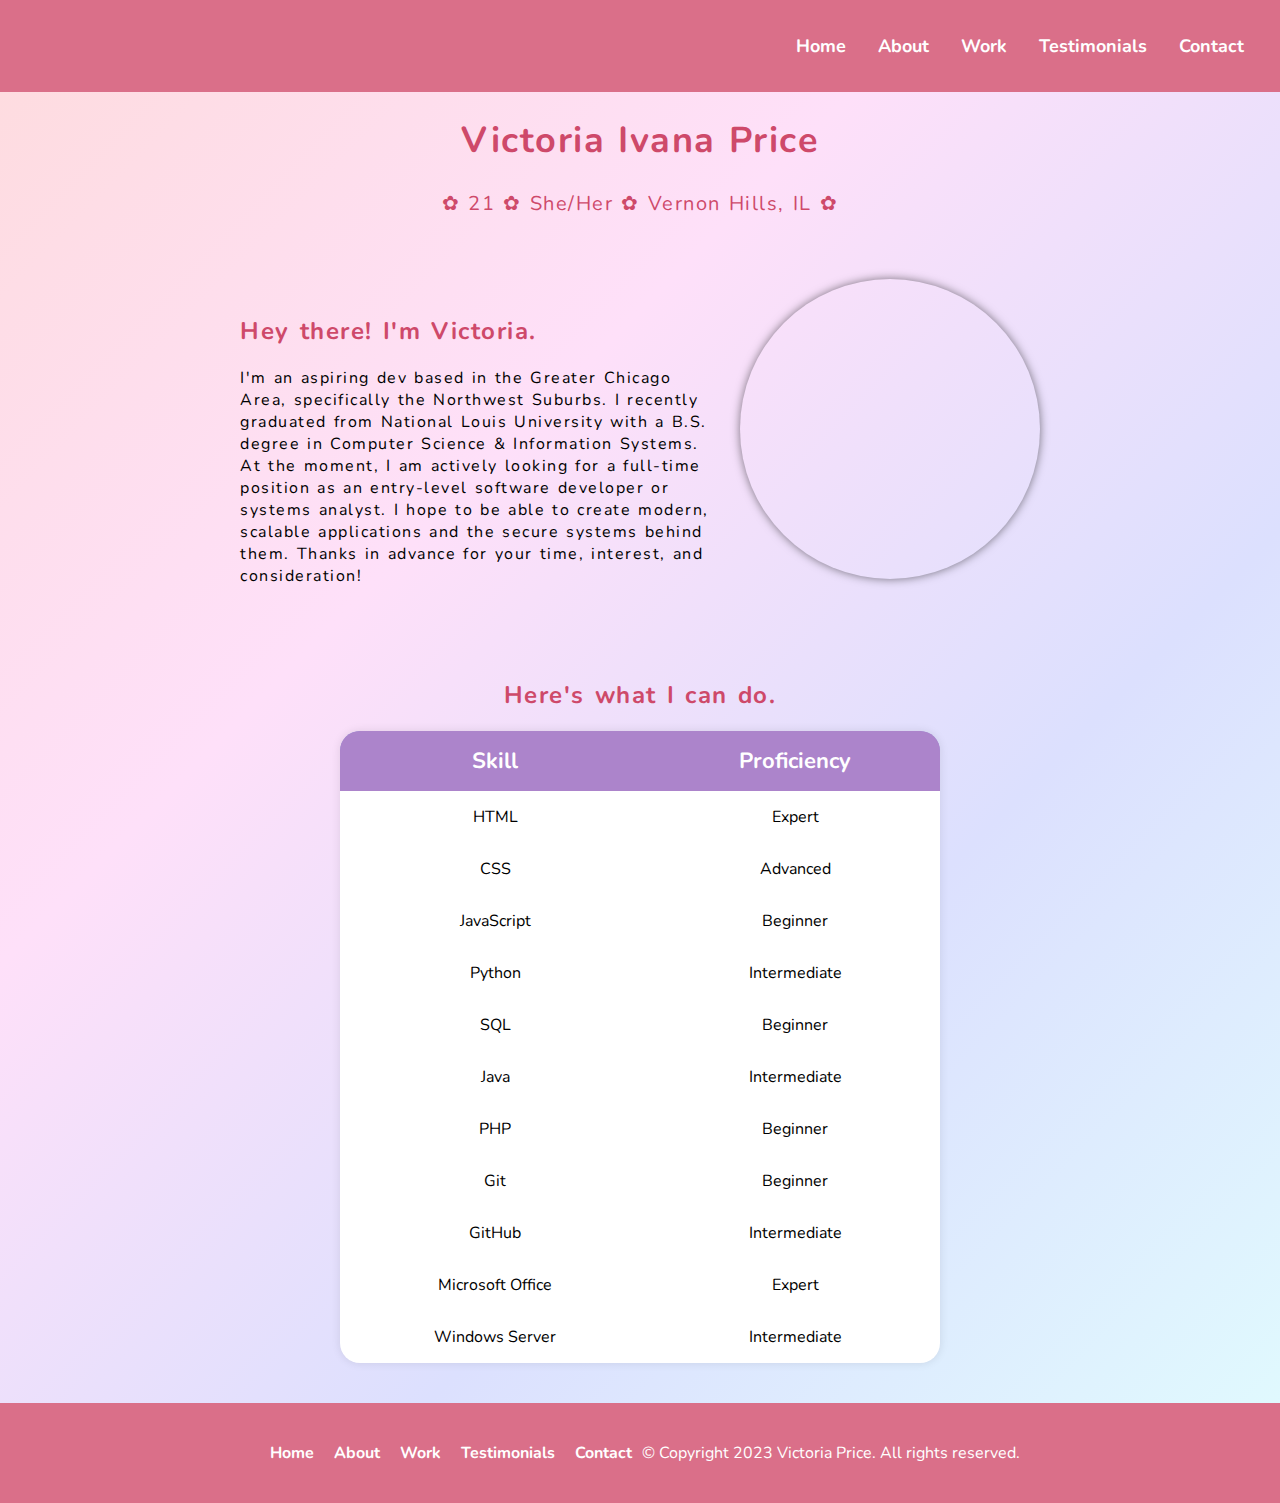
==== index.html @ c2fe1c33 "Trying new things" ====
<!DOCTYPE html>
<html lang="en">
  <head>
    <meta charset="UTF-8" />
    <meta name="viewport" content="width=device-width, initial-scale=1.0" />
    <meta
      name="description"
      content="Victoria Ivana Price's Professional Portfolio"
    />
    <meta
      name="keywords"
      content="Victoria Price, VIP, Portfolio, Software Developer"
    />
    <title>Victoria Price</title>
    <link rel="stylesheet" href="styles.css" />
    <link
      href="https://fonts.googleapis.com/css?family=Nunito&display=swap"
      rel="stylesheet"
    />
  </head>

  <body>
    <nav>
      <ul>
        <li><a href="contact.html">Contact</a></li>
        <li><a href="testimonials.html">Testimonials</a></li>
        <li><a href="work.html">Work</a></li>
        <li><a href="about.html">About</a></li>
        <li><a href="index.html">Home</a></li>
      </ul>
    </nav>

    <div class="main-content">
      <div class="about-me">
        <h1>Victoria Ivana Price</h1>
        <p>✿ 21 ✿ She/Her ✿ Vernon Hills, IL ✿</p>
      </div>

      <div class="profile-container">
        <div class="profile-text">
          <h2>Hey there! I'm Victoria.</h2>
          <p>
            I'm an aspiring dev based in the Greater Chicago Area, specifically
            the Northwest Suburbs. I recently graduated from National Louis
            University with a B.S. degree in Computer Science & Information
            Systems. At the moment, I am actively looking for a full-time
            position as an entry-level software developer or systems analyst. I
            hope to be able to create modern, scalable applications and the
            secure systems behind them. Thanks in advance for your time,
            interest, and consideration!
          </p>
        </div>
        <div class="profile-photo"></div>
      </div>

      <div class="skills">
        <h2>Here's what I can do.</h2>
        <table>
          <thead>
            <tr class="labels">
              <th>Skill</th>
              <th>Proficiency</th>
            </tr>
          </thead>
          <tbody>
            <tr>
              <td>HTML</td>
              <td>Expert</td>
            </tr>
            <tr>
              <td>CSS</td>
              <td>Advanced</td>
            </tr>
            <tr>
              <td>JavaScript</td>
              <td>Beginner</td>
            </tr>
            <tr>
              <td>Python</td>
              <td>Intermediate</td>
            </tr>
            <tr>
              <td>SQL</td>
              <td>Beginner</td>
            </tr>
            <tr>
              <td>Java</td>
              <td>Intermediate</td>
            </tr>
            <tr>
              <td>PHP</td>
              <td>Beginner</td>
            </tr>
            <tr>
              <td>Git</td>
              <td>Beginner</td>
            </tr>
            <tr>
              <td>GitHub</td>
              <td>Intermediate</td>
            </tr>
            <tr>
              <td>Microsoft Office</td>
              <td>Expert</td>
            </tr>
            <tr>
              <td>Windows Server</td>
              <td>Intermediate</td>
            </tr>
          </tbody>
        </table>
      </div>
    </div>

    <footer>
      <ul>
        <li><a href="index.html">Home</a></li>
        <li><a href="about.html">About</a></li>
        <li><a href="work.html">Work</a></li>
        <li><a href="testimonials.html">Testimonials</a></li>
        <li><a href="contact.html">Contact</a></li>
      </ul>

      <div class="copyright">
        <p>&copy; Copyright 2023 Victoria Price. All rights reserved.</p>
      </div>
    </footer>
  </body>
</html>
---- styles.css ----
@import url(https://fonts.googleapis.com/css?family=Nunito);

nav {
  background-color: rgb(218, 111, 137);
  padding: 20px;
}

nav ul {
  list-style-type: none;
  margin: 0;
  padding: 0;
  overflow: hidden;
}

nav li {
  float: right;
}

nav li a {
  display: block;
  color: white;
  text-align: center;
  font-weight: bold;
  font-size: 18px;
  padding: 14px 16px;
  text-decoration: none;
}

nav li a:hover {
  background-color: #ff94a6;
  border-radius: 15px;
}

body {
  font-family: "Nunito", sans-serif;
  margin: 0;
}

.main-content {
  display: flex;
  flex-direction: column;
  justify-content: center;
  align-items: center;
  min-height: calc(100vh - 70px - 100px);
  background: linear-gradient(
    to bottom right,
    #fedce0,
    #fee0f9,
    #dce0fe,
    #e0f9fe
  );
}

.about-me {
  max-width: 800px;
  text-align: center;
  margin-bottom: 40px;
}

.about-me h1 {
  font-size: 36px;
  font-weight: bold;
  color: rgb(206, 73, 106);
}

.about-me p {
  font-size: 20px;
  color: rgb(206, 73, 106);
  line-height: 1.5;
}

.profile-photo {
  width: 300px;
  height: 300px;
  /* background-image: url("images/vip_photo.png"); */
  background-image: url("images/vip_sketch.png");
  background-position: center;
  background-size: cover;
  border-radius: 50%;
  box-shadow: 0 0 10px rgba(0, 0, 0, 0.5);
  margin-bottom: 40px;
}

.profile-container {
  display: flex;
  justify-content: center;
  align-items: center;
  max-width: 800px;
}

.profile-text {
  flex: 1;
  margin-right: 20px;
}

footer {
  background-color: rgb(218, 111, 137);
  color: white;
  display: flex;
  justify-content: center;
  align-items: center;
  height: 100px;
  width: 100%;
}

footer ul {
  list-style-type: none;
  margin: 0;
  padding: 0;
  display: flex;
}

footer li {
  margin: 0 10px;
}

footer li a {
  color: white;
  text-decoration: none;
  font-weight: bold;
}

.contact-head {
  color: rgb(243, 124, 144);
}

form {
  display: flex;
  flex-direction: column;
  align-items: flex-start;
  max-width: 500px;
  margin: 0 auto;
}

label {
  margin-bottom: 10px;
  font-size: 18px;
}

input,
textarea {
  font-size: 16px;
  margin-bottom: 20px;
  box-sizing: border-box;
  width: 100%;
  max-width: 100%;
  padding: 10px;
  border-radius: 5px;
  border: 1px solid #ccc;
}

textarea {
  resize: vertical;
  min-height: 300px;
  height: 300px;
  width: 500px;
}

button[type="submit"] {
  background-color: #ff69b4;
  color: white;
  border: none;
  padding: 10px 20px;
  margin-bottom: 40px;
  font-size: 16px;
  border-radius: 4px;
  cursor: pointer;
}

button[type="submit"]:hover {
  background-color: #ff2d7e;
}

iframe {
  border: none;
  min-width: 600px;
  max-width: 900px;
  height: 2225px;
  margin-bottom: 100px;
}

.about-container {
  margin: 20px 0;
  background: #ddd;
  width: 100px;
}

.about-head {
  text-align: center;
  color: rgb(206, 73, 106);
}

.about-text {
  display: flex;
  flex: 1;
  margin: 20px;
  padding: 20px;
  text-align: left;
}

.about-text p {
  padding: 20px;
}

.candid-pic-container {
  display: flex;
  justify-content: center;
  align-items: center;
}

.candid-pic {
  width: 300px;
  height: 300px;
  margin: 10px;
  padding-top: 20px;
  display: flex;
  justify-content: center;
  align-items: center;
}

.candid-pic img {
  max-width: 100%;
  max-height: 100%;
}

::placeholder {
  color: #ccc;
  font-family: "Nunito", sans-serif;
}

.work-gallery {
  display: flex;
  flex-wrap: wrap;
  justify-content: space-around;
  background: linear-gradient(
    to bottom right,
    #fedce0,
    #fee0f9,
    #dce0fe,
    #e0f9fe
  );
  margin-top: 50px;
}

.work-item {
  width: 30%;
  padding: 30px;
  margin-bottom: 50px;
  background-color: #fdeaf5;
  text-align: center;
  box-shadow: 0px 2px 2px rgba(0, 0, 0, 0.3);
  min-height: calc(100vh - 70px - 100px);
  border-radius: 15px;
}

.work-item img {
  width: 100%;
  height: auto;
  margin-bottom: 20px;
}

.work-item h3 {
  margin-top: 0;
  font-size: 24px;
}

.work-item p {
  font-size: 16px;
  line-height: 1.5;
}

.project-button {
  display: inline-block;
  padding: 10px;
  font-size: 16px;
  border-radius: 5px;
  background-color: #f24f93;
  color: #fff;
  text-decoration: none;
  margin-top: 10px;
}

.testimonials-container {
  display: flex;
  flex-wrap: wrap;
  justify-content: center;
  align-items: center;
  margin: 50px 0;
}

.testimonial-item {
  width: 300px;
  margin: 20px;
  padding: 20px;
  border: 1px solid #ccc;
  border-radius: 15px;
  text-align: center;
  box-shadow: 0px 2px 2px rgba(0, 0, 0, 0.3);
  min-height: 400px;
  max-height: 400px;
  background-color: #fdeaf5;
}

.testimonial-item img {
  width: 100px;
  height: 100px;
  border-radius: 50%;
  object-fit: cover;
  margin: 20px;
}

.testimonial-item h3 {
  font-size: 24px;
  margin-bottom: 10px;
  color: #f24f93;
}

.testimonial-item p {
  font-size: 18px;
  line-height: 1.5;
  margin-bottom: 20px;
}

h1,
h2 {
  font-weight: bold;
  color: rgb(206, 73, 106);
  word-spacing: 1.5px;
  letter-spacing: 1.5px;
}

h3 {
  color: #f24f93;
  font-weight: bold;
  word-spacing: 1.5px;
  letter-spacing: 1.5px;
}

body p {
  letter-spacing: 1.5px;
  word-spacing: 1.5px;
}

.copyright p {
  letter-spacing: 0px;
  word-spacing: 0px;
}

.skills {
  padding: 40px;
  width: 100%;
  text-align: center;
}

.skills table {
  border-collapse: collapse;
  width: 100%;
  max-width: 600px;
  margin: auto;
  background-color: white;
  border-radius: 20px;
  overflow: hidden;
  box-shadow: 0px 0px 10px rgba(0, 0, 0, 0.1);
}

.labels {
  background-color: #938ed9;
  color: white;
  padding: 15px;
  font-size: 22px;
  text-align: center;
  font-weight: bold;
}

th,
td {
  padding: 15px;
  text-align: center;
}

th {
  background-color: #ac84cb;
  font-weight: bold;
}

.notice {
  background-color: #f24f93;
  color: white;
  padding: 20px;
  text-align: center;
  margin: 20px 0;
  border-radius: 15px;
  width: 50%;
  box-shadow: 0px 2px 2px rgba(0, 0, 0, 0.3);
}
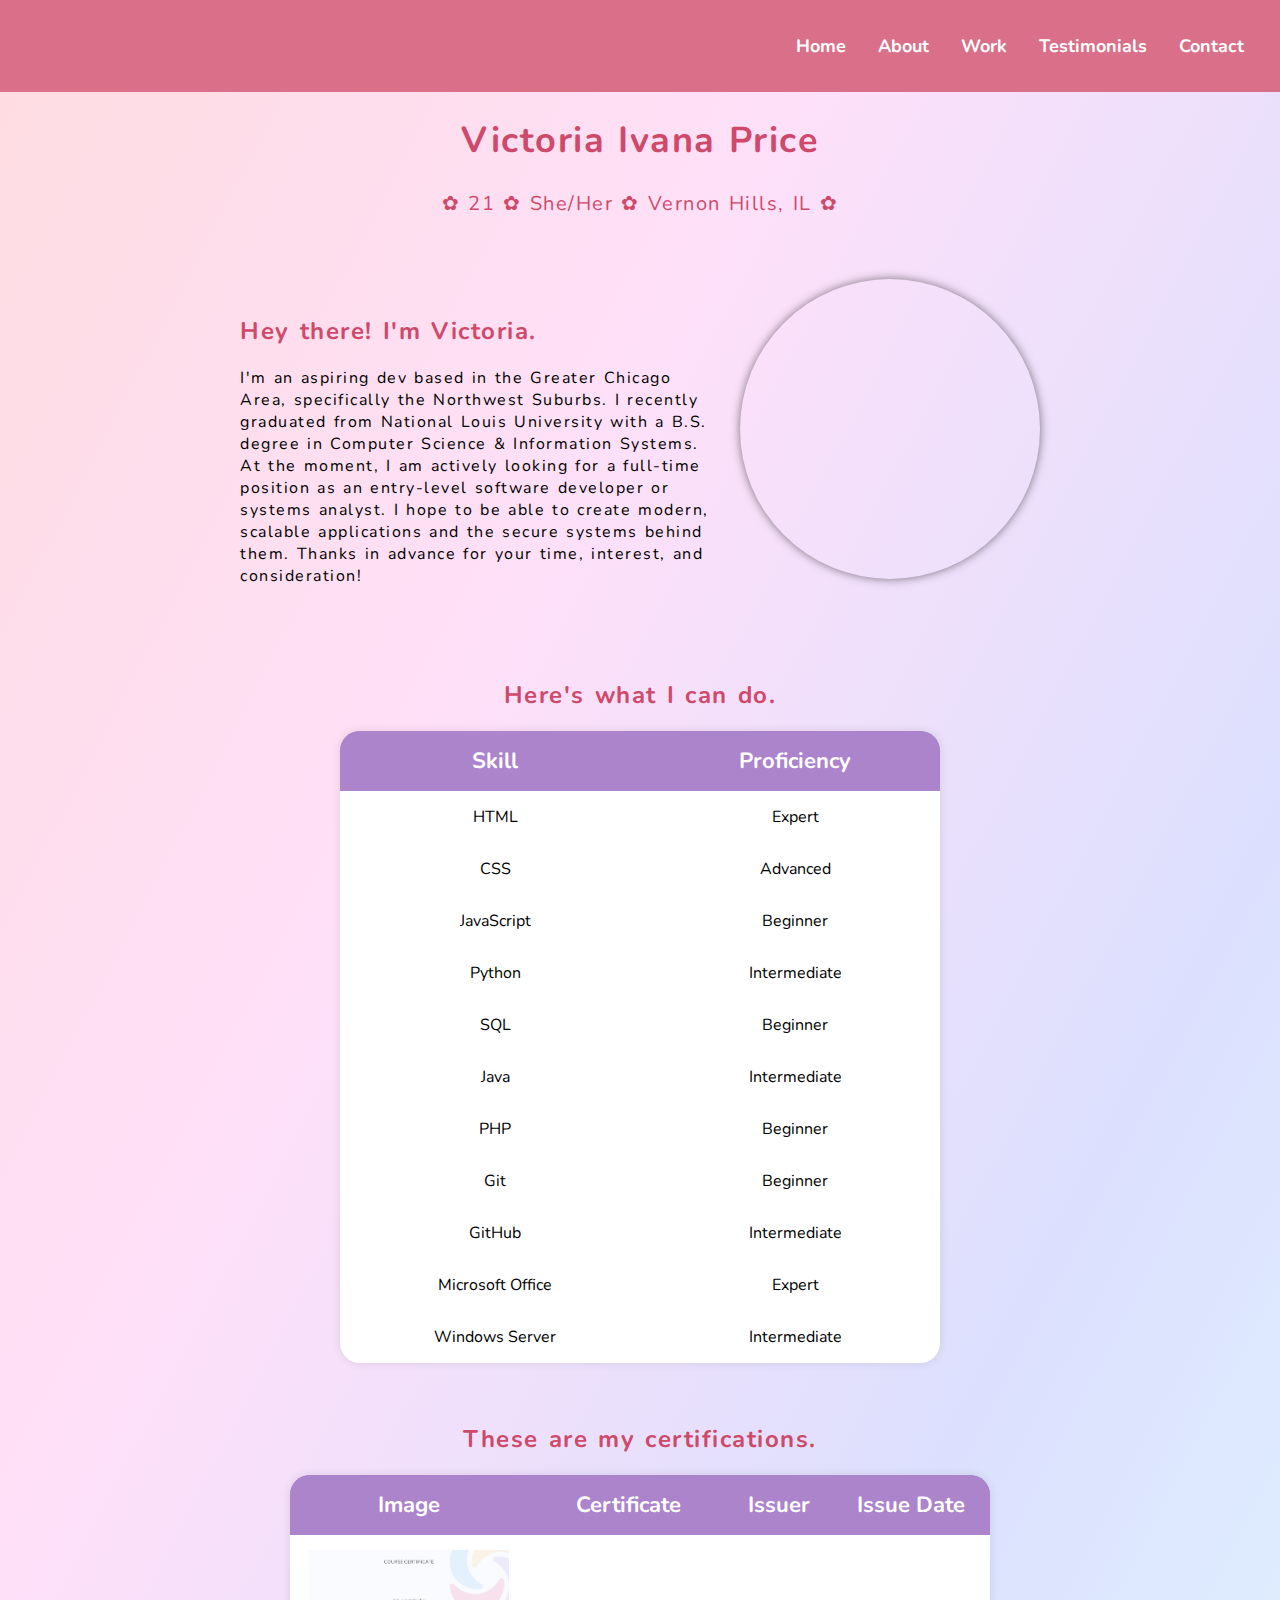
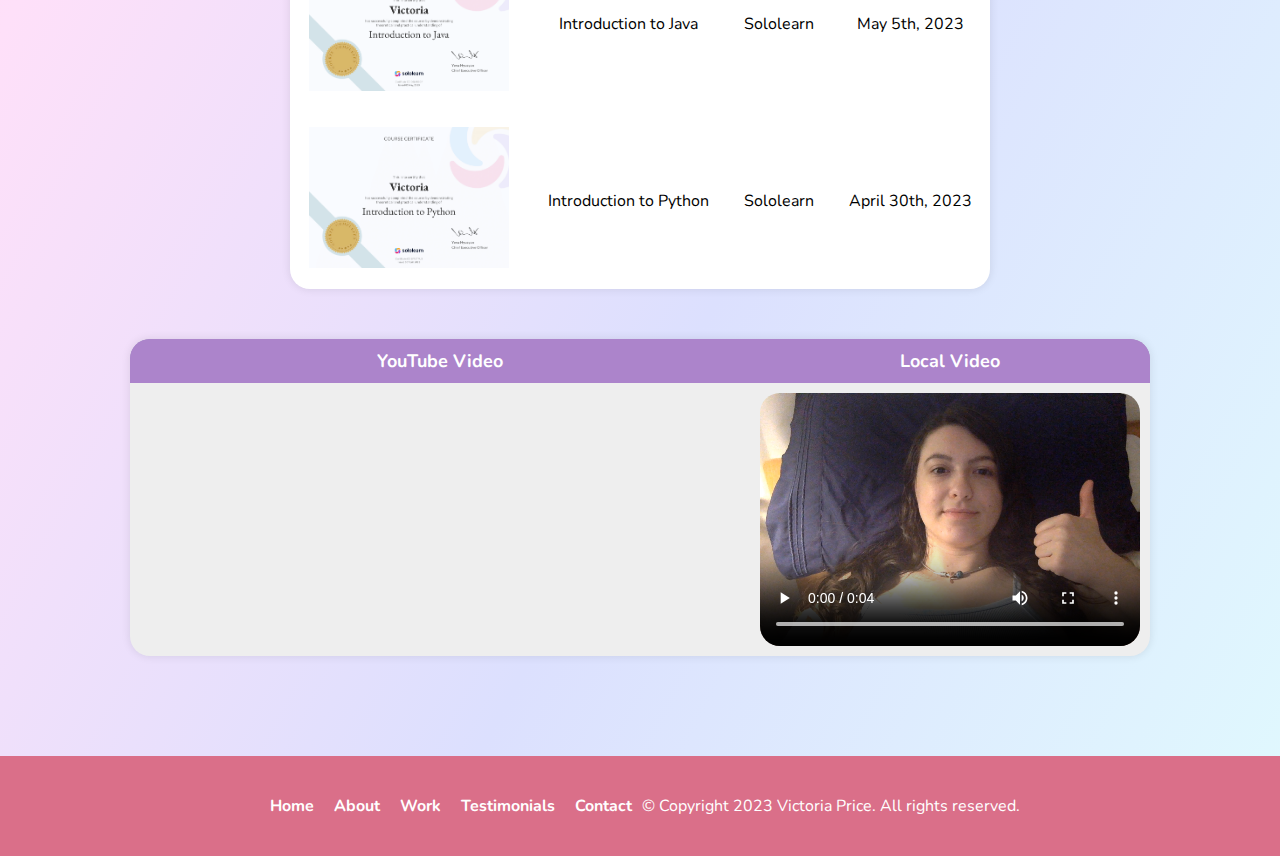
==== commit 07392998: "Added table with images" ====
--- a/index.html
+++ b/index.html
@@ -112,6 +112,64 @@
       </div>
     </div>
 
+    <div class="certs">
+      <h2>These are my certifications.</h2>
+      <table>
+        <thead>
+          <tr class="labels">
+            <th>Image</th>
+            <th>Certificate</th>
+            <th>Issuer</th>
+            <th>Issue Date</th>
+          </tr>
+        </thead>
+        <tbody>
+          <tr>
+            <td><img src="java-cert.png" width="200px" /></td>
+            <td>Introduction to Java</td>
+            <td>Sololearn</td>
+            <td>May 5th, 2023</td>
+          </tr>
+          <tr>
+            <td><img src="python-cert.png" width="200px" /></td>
+            <td>Introduction to Python</td>
+            <td>Sololearn</td>
+            <td>April 30th, 2023</td>
+          </tr>
+          <!-- <tr>
+            <td><img src="js-cert.png" width="200px" /></td>
+            <td>Introduction to JavaScript</td>
+            <td>Sololearn</td>
+            <td>Pending</td>
+          </tr> -->
+        </tbody>
+      </table>
+    </div>
+
+    <!-- I KNOW IT LOOKS SO UGLY RIGHT NOW -->
+    <table class="test-table">
+      <thead>
+        <tr>
+          <th id="head1">YouTube Video</th>
+          <th id="head2">Local Video</th>
+        </tr>
+      </thead>
+      <tbody>
+        <tr>
+          <td>
+            <div class="video-container">
+              <iframe src="https://www.youtube.com/embed/RuX3yvDcMqA"></iframe>
+            </div>
+          </td>
+          <td>
+            <div class="video-container">
+              <video src="testvideo.mov" controls></video>
+            </div>
+          </td>
+        </tr>
+      </tbody>
+    </table>
+
     <footer>
       <ul>
         <li><a href="index.html">Home</a></li>
--- a/styles.css
+++ b/styles.css
@@ -34,14 +34,6 @@
 body {
   font-family: "Nunito", sans-serif;
   margin: 0;
-}
-
-.main-content {
-  display: flex;
-  flex-direction: column;
-  justify-content: center;
-  align-items: center;
-  min-height: calc(100vh - 70px - 100px);
   background: linear-gradient(
     to bottom right,
     #fedce0,
@@ -49,6 +41,14 @@
     #dce0fe,
     #e0f9fe
   );
+}
+
+.main-content {
+  display: flex;
+  flex-direction: column;
+  justify-content: center;
+  align-items: center;
+  min-height: calc(100vh - 70px - 100px);
 }
 
 .about-me {
@@ -359,8 +359,29 @@
   margin: auto;
   background-color: white;
   border-radius: 20px;
+  border-color: red;
   overflow: hidden;
   box-shadow: 0px 0px 10px rgba(0, 0, 0, 0.1);
+}
+
+.certs table {
+  border-collapse: collapse;
+  width: 100%;
+  max-width: 700px;
+  margin: auto;
+  background-color: white;
+  border-radius: 20px;
+  border-color: red;
+  overflow: hidden;
+  box-shadow: 0px 0px 10px rgba(0, 0, 0, 0.1);
+}
+
+.certs h2 {
+  text-align: center;
+  font-size: 1.5em;
+  font-weight: bold;
+  color: rgb(206, 73, 106);
+  margin-bottom: 20px;
 }
 
 .labels {
@@ -393,3 +414,96 @@
   width: 50%;
   box-shadow: 0px 2px 2px rgba(0, 0, 0, 0.3);
 }
+
+.videos {
+  width: 100%;
+  height: 100%;
+  max-width: 800px;
+  margin: auto;
+}
+
+.videos tbody {
+  border-radius: 20px;
+  overflow: hidden;
+  background-color: white;
+}
+
+.videos thead {
+  border-radius: 20px;
+  overflow: hidden;
+  box-shadow: 0px 0px 10px rgba(0, 0, 0, 0.1);
+}
+
+.videos th,
+.videos td {
+  vertical-align: top;
+  padding: 10px;
+  border-collapse: collapse;
+}
+
+.video-container {
+  position: relative;
+  width: 100%;
+  height: 253px;
+}
+
+video {
+  position: relative;
+  width: 380px;
+  height: 253px;
+  border: none;
+  border-radius: 20px;
+}
+
+iframe {
+  width: 380px;
+  height: 253px;
+  border: none;
+  position: relative;
+  border-radius: 20px;
+}
+
+table.test-table {
+  border: 0px solid #ffffff;
+  background-color: #eeeeee;
+  width: 800px;
+  text-align: center;
+  border-collapse: collapse;
+  margin-left: auto;
+  margin-right: auto;
+  margin-top: 50px;
+  margin-bottom: 100px;
+  border-spacing: 0;
+  border-collapse: separate;
+  border-radius: 20px;
+  box-shadow: 0px 0px 10px rgba(0, 0, 0, 0.1);
+}
+
+table.test-table td,
+table.test-table th {
+  border: 0px solid #aaaaaa;
+  padding: 10px;
+}
+
+table.test-table tbody td {
+  font-size: 13px;
+}
+
+table.test-table thead {
+  background: #9d8cc3;
+}
+
+table.test-table thead th {
+  font-size: 18px;
+  font-weight: bold;
+  color: #ffffff;
+  text-align: center;
+}
+
+#head1 {
+  border-top-left-radius: 20px;
+}
+
+#head2 {
+  border-top-right-radius: 20px;
+}
